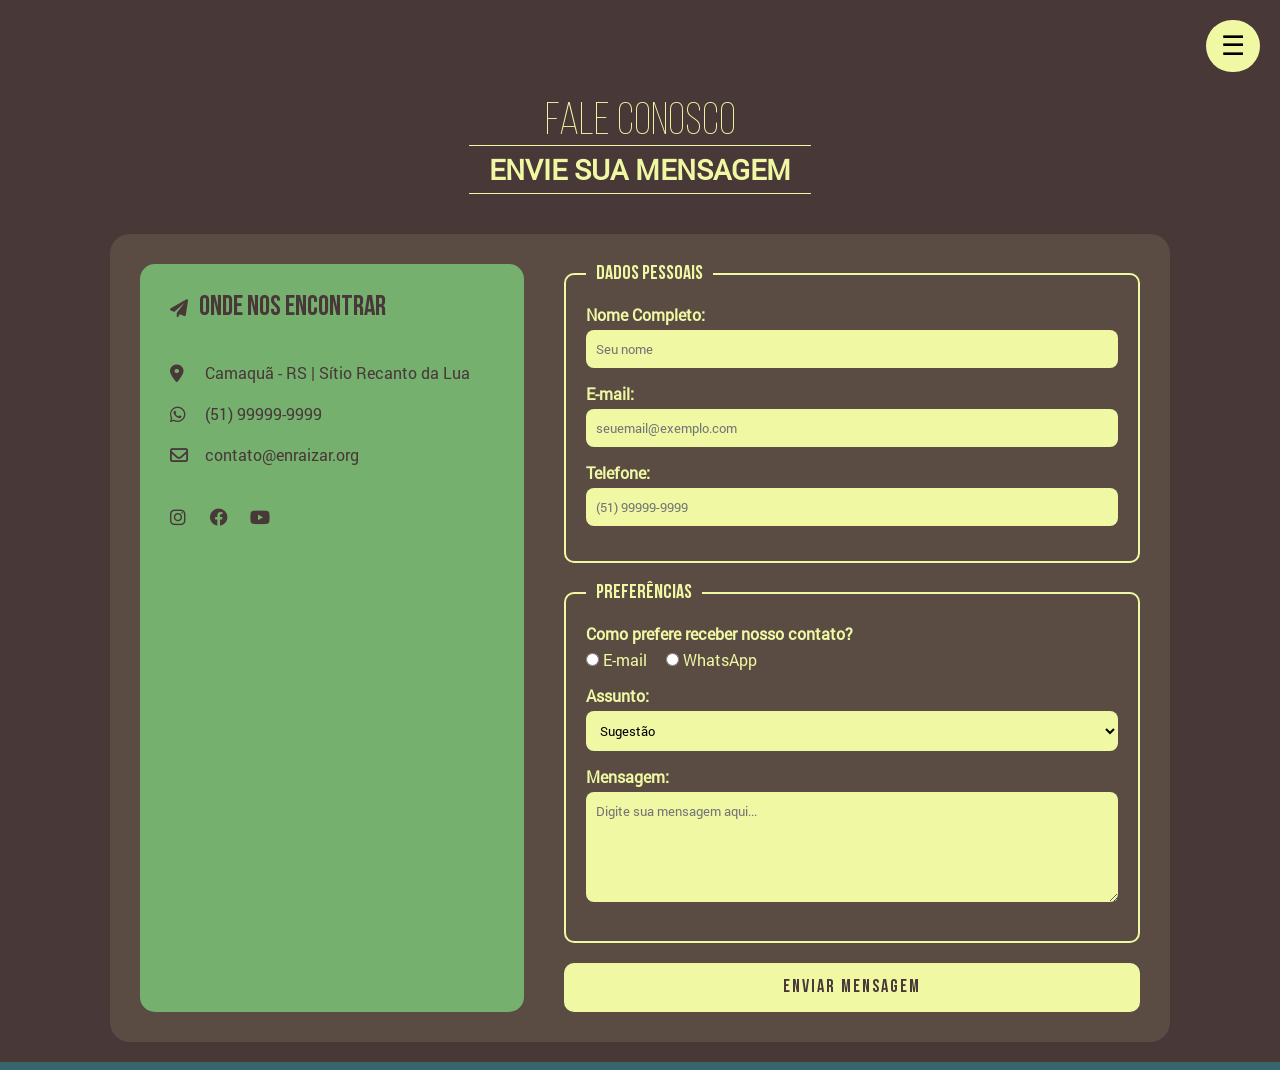
==== Contato/contato.html @ cd2a8d61 "Atualizações na página de pedidos" ====
<!doctype html>
<html lang="pt-br">
  <head>
    <meta charset="UTF-8" />
    <meta name="viewport" content="width=device-width, initial-scale=1.0" />
    <title>Contato - Enraizar</title>
    <link rel="stylesheet" href="contato.css" />
    <link
      rel="stylesheet"
      href="https://cdnjs.cloudflare.com/ajax/libs/font-awesome/6.0.0/css/all.min.css"
    />
  </head>
  <body>
    <div class="menu-suspenso">
      <button class="botao">☰</button>
      <div class="conteudo">
        <a href="../Inicial/inicial.html">PÁGINA INICIAL</a>
        <a href="../Quem-somos/quem-somos.html">QUEM SOMOS</a>
        <a href="../Quem-planta/produtoras.html">QUEM PLANTA?</a>
        <a href="../Pedidos/pedidos.html">PEDIDOS</a>
      </div>
    </div>

    <main class="container-contato">
      <header class="topo">
        <h4>FALE CONOSCO</h4>
        <p>ENVIE SUA MENSAGEM</p>
      </header>

      <section class="formulario-grid">
        <!-- Coluna da Esquerda: Informações de Contato -->
        <div class="info-contato">
          <h3><i class="fas fa-paper-plane"></i> Onde nos encontrar</h3>
          <p>
            <i class="fas fa-map-marker-alt"></i> Camaquã - RS | Sítio Recanto
            da Lua
          </p>
          <p><i class="fab fa-whatsapp"></i> (51) 99999-9999</p>
          <p><i class="far fa-envelope"></i> contato@enraizar.org</p>
          <div class="redes-sociais">
            <a href="#"><i class="fab fa-instagram"></i></a>
            <a href="#"><i class="fab fa-facebook"></i></a>
            <a href="#"><i class="fab fa-youtube"></i></a>
          </div>
        </div>

        <!-- Coluna da Direita: Formulário -->
        <form action="#" method="post" class="form-contato">
          <fieldset>
            <legend>Dados Pessoais</legend>
            <div class="campo">
              <label for="nome">Nome Completo:</label>
              <input
                type="text"
                id="nome"
                name="nome"
                placeholder="Seu nome"
                required
              />
            </div>
            <div class="campo">
              <label for="email">E-mail:</label>
              <input
                type="email"
                id="email"
                name="email"
                placeholder="seuemail@exemplo.com"
                required
              />
            </div>
            <div class="campo">
              <label for="telefone">Telefone:</label>
              <input
                type="tel"
                id="telefone"
                name="telefone"
                placeholder="(51) 99999-9999"
              />
            </div>
          </fieldset>

          <fieldset>
            <legend>Preferências</legend>
            <div class="campo-radio">
              <span>Como prefere receber nosso contato?</span>
              <label
                ><input type="radio" name="contato" value="email" />
                E-mail</label
              >
              <label
                ><input type="radio" name="contato" value="whatsapp" />
                WhatsApp</label
              >
              <label>
            </div>
            <div class="campo">
              <label for="assunto">Assunto:</label>
              <select id="assunto" name="assunto">
                <option value="sugestao">Sugestão</option>
                <option value="reclamacao">Reclamação</option>
                <option value="colalboradora">Quero ser colaborador(a)</option>
                <option value="parceria">Quero ser fornecedor(a)</option>
                <option value="outro">Outro</option>
              </select>
            </div>
            <div class="campo">
              <label for="mensagem">Mensagem:</label>
              <textarea
                id="mensagem"
                name="mensagem"
                rows="5"
                placeholder="Digite sua mensagem aqui..."
              ></textarea>
            </div>
          </fieldset>
          <button type="submit" class="btn-enviar">ENVIAR MENSAGEM</button>
        </form>
      </section>
    </main>
  </body>
</html>
---- Contato/contato.css ----
@font-face {
  font-family: "Bebas Neue Custom";
  src:
    url("../Font/BebasNeueLight.woff2") format("woff2"),
    url("../Font/BebasNeueLight.woff") format("woff");
  font-weight: 300;
  font-style: normal;
  font-display: swap;
}

/* Fonte Regular (400) */
@font-face {
  font-family: "Bebas Neue Custom";
  src: url(../Font/BebasNeueBold.woff2") format("woff2"),
    url("../Font/BebasNeueBold.woff") format("woff");
  font-weight: 400;
  font-style: normal;
  font-display: swap;
}

@font-face {
  font-family: "Roboto Custom";
  src:
    url("../Font/Roboto-Light.woff2") format("woff2"),
    url("../Font/Roboto-Light.woff") format("woff");
  font-weight: 100;
  font-style: normal;
  font-display: swap;
}

@font-face {
  font-family: "Roboto Custom";
  src:
    url("../Font/Roboto-Regular.woff2") format("woff2"),
    url("../Font/Roboto-Regular.woff") format("woff");
  font-weight: 400;
  font-style: normal;
  font-display: swap;
}

* {
  margin: 0;
  padding: 0;
  box-sizing: border-box;
}

body {
  background-color: rgb(72, 56, 56);
  font-family: "Roboto Custom", sans-serif;
  padding-top: 80px;
  border-bottom: 8px solid rgb(54, 101, 107);
}

.menu-suspenso {
  position: fixed;
  top: 20px;
  right: 20px;
  z-index: 1000;
}
.botao {
  /* ... mesmo estilo ... */
  background-color: rgb(240, 248, 164);
  padding: 10px 15px;
  border-radius: 30px;
  font-size: 20pt;
  cursor: pointer;
  border: none;
}
.botao:hover {
  background-color: rgb(117, 176, 111);
  color: rgb(240, 248, 164);
  transform: scale(1.05);
}
.conteudo {
  display: none;
  position: absolute;
  top: 100%;
  right: 0;
  background-color: rgb(240, 248, 164);
  min-width: 180px;
  border-radius: 10px;
}
.conteudo a {
  color: rgb(72, 56, 56);
  padding: 12px 16px;
  display: block;
  text-decoration: none;
  font-size: 12pt;
}
.conteudo a:hover {
  background-color: rgb(117, 176, 111);
  color: rgb(240, 248, 164);
}
.menu-suspenso:hover .conteudo {
  display: block;
}

.container-contato {
  max-width: 1100px;
  margin: 0 auto;
  padding: 20px;
}

.topo {
  text-align: center;
  margin-bottom: 40px;
}

.topo h4 {
  font-family: "Bebas Neue Custom", sans-serif;
  font-weight: 300;
  font-size: 45px;
  color: rgb(240, 248, 164);
}

.topo p {
  font-family: "Roboto Custom", sans-serif;
  font-size: 28px;
  font-weight: bold;
  text-align: center;
  border-top: 1pt solid rgb(240, 248, 164);
  border-bottom: 1pt solid rgb(240, 248, 164);
  color: rgb(240, 248, 164);
  display: inline-block;
  padding: 5px 20px;
}

/* --- Grid para duas colunas (Desktop) --- */
.formulario-grid {
  display: grid;
  grid-template-columns: 1fr 1.5fr;
  gap: 40px;
  background-color: rgba(240, 248, 164, 0.1);
  padding: 30px;
  border-radius: 20px;
}

/* --- Coluna de Informações --- */
.info-contato {
  background-color: rgb(117, 176, 111);
  padding: 30px;
  border-radius: 15px;
  color: rgb(72, 56, 56);
}
.info-contato h3 {
  font-family: "Bebas Neue Custom", sans-serif;
  font-size: 28px;
  margin-bottom: 20px;
  display: inline-block;
}
.info-contato p {
  margin: 20px 0;
  font-size: 16px;
  display: flex;
  align-items: center;
  gap: 10px;
}
.info-contato i {
  width: 25px;
  font-size: 18px;
}
.redes-sociais {
  margin-top: 30px;
  display: flex;
  gap: 15px;
}
.redes-sociais a {
  color: rgb(72, 56, 56);
  font-size: 28px;
  transition: transform 0.3s;
}
.redes-sociais a:hover {
  transform: scale(1.2);
  color: rgb(240, 248, 164);
}

/* --- Coluna do Formulário --- */
.form-contato fieldset {
  border: 2px solid rgb(240, 248, 164);
  border-radius: 10px;
  padding: 20px;
  margin-bottom: 20px;
}
.form-contato legend {
  font-family: "Bebas Neue Custom", sans-serif;
  font-size: 20px;
  color: rgb(240, 248, 164);
  padding: 0 10px;
}
.campo,
.campo-radio {
  margin-bottom: 15px;
}
.campo label,
.campo-radio span {
  display: block;
  margin-bottom: 5px;
  color: rgb(240, 248, 164);
  font-weight: bold;
}
.campo input,
.campo select,
.campo textarea {
  width: 100%;
  padding: 10px;
  border-radius: 8px;
  border: none;
  background-color: rgb(240, 248, 164);
  font-family: "Roboto Custom", sans-serif;
}
.campo-radio label {
  margin-right: 15px;
  font-weight: normal;
  color: rgb(240, 248, 164);
}
.btn-enviar {
  width: 100%;
  background-color: rgb(240, 248, 164);
  color: rgb(72, 56, 56);
  padding: 15px;
  border: none;
  border-radius: 10px;
  font-size: 18px;
  font-weight: bold;
  cursor: pointer;
  transition: all 0.3s ease;
  font-family: "Bebas Neue Custom", sans-serif;
  letter-spacing: 2px;
}

.btn-enviar:hover {
  background-color: rgb(117, 176, 111);
  color: rgb(240, 248, 164);
  transform: scale(1.02);
}

@media screen and (max-width: 768px) {
  body {
    padding-top: 60px;
  }
  .formulario-grid {
    grid-template-columns: 1fr;
    gap: 20px;
    padding: 15px;
  }
  .topo h4 {
    font-size: 45px;
  }
  .topo p {
    font-size: 22px;
  }
  .menu-suspenso {
    top: 10px;
    right: 10px;
  }
  .botao {
    padding: 8px 12px;
    font-size: 18pt;
  }
}
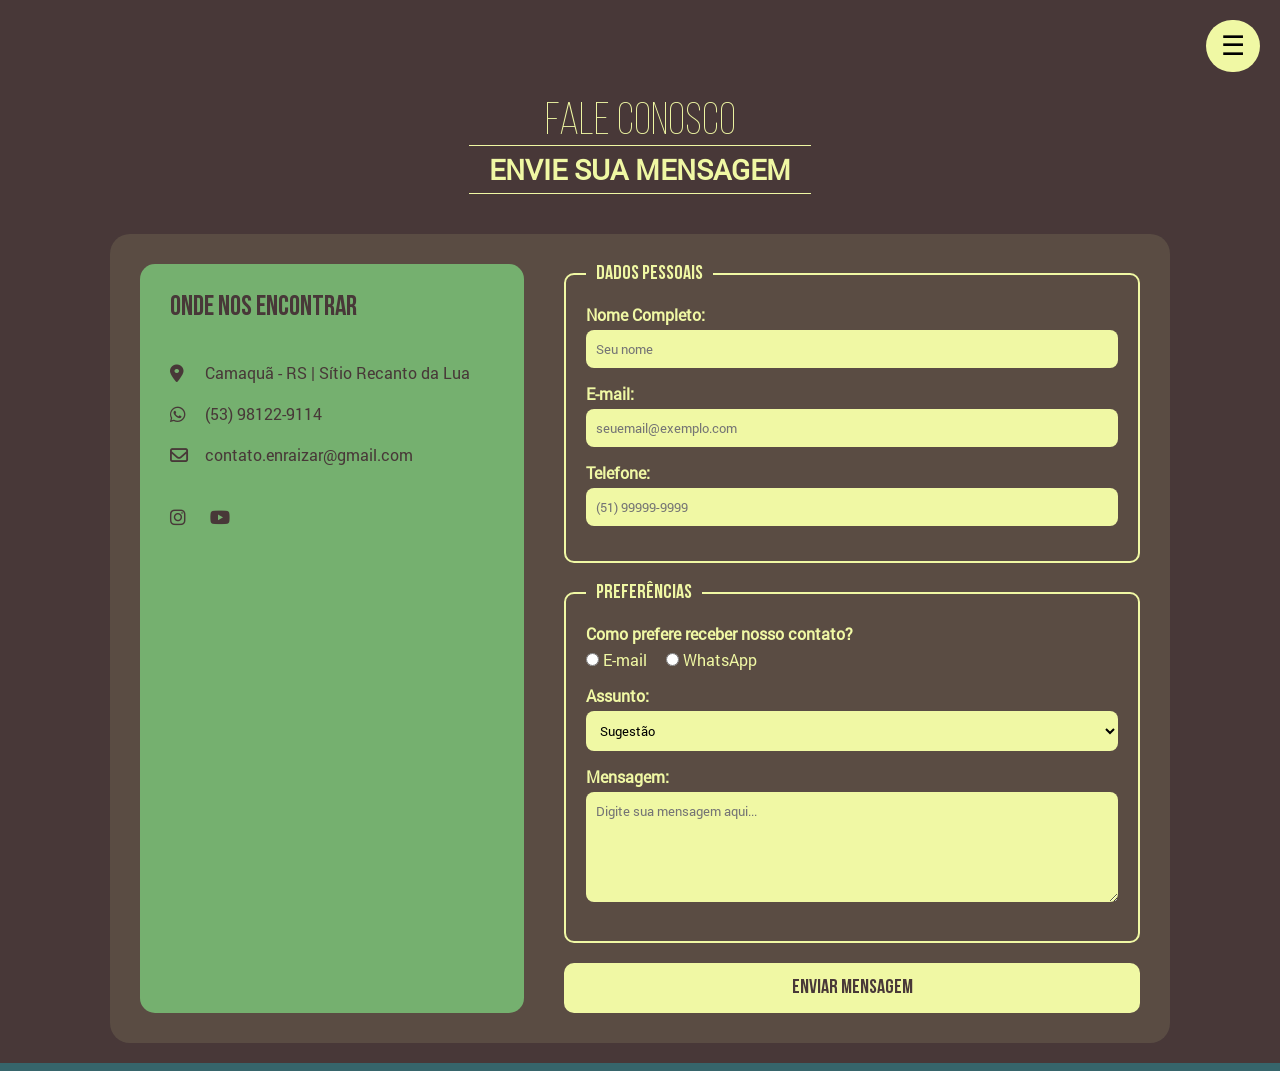
==== commit d344997f: "Modifiquei detalhes paginas contato" ====
--- a/Contato/contato.html
+++ b/Contato/contato.html
@@ -28,54 +28,34 @@
       </header>
 
       <section class="formulario-grid">
-        <!-- Coluna da Esquerda: Informações de Contato -->
         <div class="info-contato">
-          <h3><i class="fas fa-paper-plane"></i> Onde nos encontrar</h3>
+          <h3></class=> Onde nos encontrar</h3>
           <p>
             <i class="fas fa-map-marker-alt"></i> Camaquã - RS | Sítio Recanto
             da Lua
           </p>
-          <p><i class="fab fa-whatsapp"></i> (51) 99999-9999</p>
-          <p><i class="far fa-envelope"></i> contato@enraizar.org</p>
+          <p><i class="fab fa-whatsapp"></i> (53) 98122-9114</p>
+          <p><i class="far fa-envelope"></i> contato.enraizar@gmail.com</p>
           <div class="redes-sociais">
-            <a href="#"><i class="fab fa-instagram"></i></a>
-            <a href="#"><i class="fab fa-facebook"></i></a>
-            <a href="#"><i class="fab fa-youtube"></i></a>
+            <a href="http://www.instagram.com/en.raiz.ar"><i class="fab fa-instagram"></i></a>
+            <a href="https://www.youtube.com/embed/fAuV4xsHpCQ?si=G3-DHQAajwKuJjGr"><i class="fab fa-youtube"></i></a>
           </div>
         </div>
 
-        <!-- Coluna da Direita: Formulário -->
         <form action="#" method="post" class="form-contato">
-          <fieldset>
-            <legend>Dados Pessoais</legend>
+          <fieldset> <!-- Lembrando: Fieldset agrupa os campos relacionados e desenha uma borda ao redor dos elementos agrupados -->
+            <legend>Dados Pessoais</legend> <!-- legend coloca o titulo do bloco agrupado -->
             <div class="campo">
               <label for="nome">Nome Completo:</label>
-              <input
-                type="text"
-                id="nome"
-                name="nome"
-                placeholder="Seu nome"
-                required
-              />
+              <input placeholder="Seu nome"/> <!-- placeholder faz com que apareça "seu nome" na caixa para digitar o nome -->
             </div>
             <div class="campo">
               <label for="email">E-mail:</label>
-              <input
-                type="email"
-                id="email"
-                name="email"
-                placeholder="seuemail@exemplo.com"
-                required
-              />
+              <input placeholder="seuemail@exemplo.com" />
             </div>
             <div class="campo">
               <label for="telefone">Telefone:</label>
-              <input
-                type="tel"
-                id="telefone"
-                name="telefone"
-                placeholder="(51) 99999-9999"
-              />
+              <input placeholder="(51) 99999-9999" />
             </div>
           </fieldset>
 
@@ -92,7 +72,7 @@
                 WhatsApp</label
               >
               <label>
-            </div>
+              </div>
             <div class="campo">
               <label for="assunto">Assunto:</label>
               <select id="assunto" name="assunto">
@@ -113,7 +93,7 @@
               ></textarea>
             </div>
           </fieldset>
-          <button type="submit" class="btn-enviar">ENVIAR MENSAGEM</button>
+          <button type="submit" class="botao-enviar">ENVIAR MENSAGEM</button>
         </form>
       </section>
     </main>
--- a/Contato/contato.css
+++ b/Contato/contato.css
@@ -8,7 +8,6 @@
   font-display: swap;
 }
 
-/* Fonte Regular (400) */
 @font-face {
   font-family: "Bebas Neue Custom";
   src: url(../Font/BebasNeueBold.woff2") format("woff2"),
@@ -58,7 +57,6 @@
   z-index: 1000;
 }
 .botao {
-  /* ... mesmo estilo ... */
   background-color: rgb(240, 248, 164);
   padding: 10px 15px;
   border-radius: 30px;
@@ -125,7 +123,6 @@
   padding: 5px 20px;
 }
 
-/* --- Grid para duas colunas (Desktop) --- */
 .formulario-grid {
   display: grid;
   grid-template-columns: 1fr 1.5fr;
@@ -135,7 +132,6 @@
   border-radius: 20px;
 }
 
-/* --- Coluna de Informações --- */
 .info-contato {
   background-color: rgb(117, 176, 111);
   padding: 30px;
@@ -148,6 +144,7 @@
   margin-bottom: 20px;
   display: inline-block;
 }
+
 .info-contato p {
   margin: 20px 0;
   font-size: 16px;
@@ -155,42 +152,48 @@
   align-items: center;
   gap: 10px;
 }
+
 .info-contato i {
   width: 25px;
   font-size: 18px;
 }
+
 .redes-sociais {
   margin-top: 30px;
   display: flex;
   gap: 15px;
 }
+
 .redes-sociais a {
   color: rgb(72, 56, 56);
   font-size: 28px;
   transition: transform 0.3s;
 }
+
 .redes-sociais a:hover {
   transform: scale(1.2);
   color: rgb(240, 248, 164);
 }
 
-/* --- Coluna do Formulário --- */
 .form-contato fieldset {
   border: 2px solid rgb(240, 248, 164);
   border-radius: 10px;
   padding: 20px;
   margin-bottom: 20px;
 }
+
 .form-contato legend {
   font-family: "Bebas Neue Custom", sans-serif;
   font-size: 20px;
   color: rgb(240, 248, 164);
   padding: 0 10px;
 }
+
 .campo,
 .campo-radio {
   margin-bottom: 15px;
 }
+
 .campo label,
 .campo-radio span {
   display: block;
@@ -198,6 +201,7 @@
   color: rgb(240, 248, 164);
   font-weight: bold;
 }
+
 .campo input,
 .campo select,
 .campo textarea {
@@ -208,27 +212,27 @@
   background-color: rgb(240, 248, 164);
   font-family: "Roboto Custom", sans-serif;
 }
+
 .campo-radio label {
   margin-right: 15px;
   font-weight: normal;
   color: rgb(240, 248, 164);
 }
-.btn-enviar {
+
+.botao-enviar {
   width: 100%;
   background-color: rgb(240, 248, 164);
   color: rgb(72, 56, 56);
   padding: 15px;
   border: none;
   border-radius: 10px;
-  font-size: 18px;
+  font-size: 20px;
   font-weight: bold;
   cursor: pointer;
-  transition: all 0.3s ease;
-  font-family: "Bebas Neue Custom", sans-serif;
-  letter-spacing: 2px;
-}
-
-.btn-enviar:hover {
+  font-family: "Bebas Neue Custom", sans-serif;
+}
+
+.botao-enviar:hover {
   background-color: rgb(117, 176, 111);
   color: rgb(240, 248, 164);
   transform: scale(1.02);
